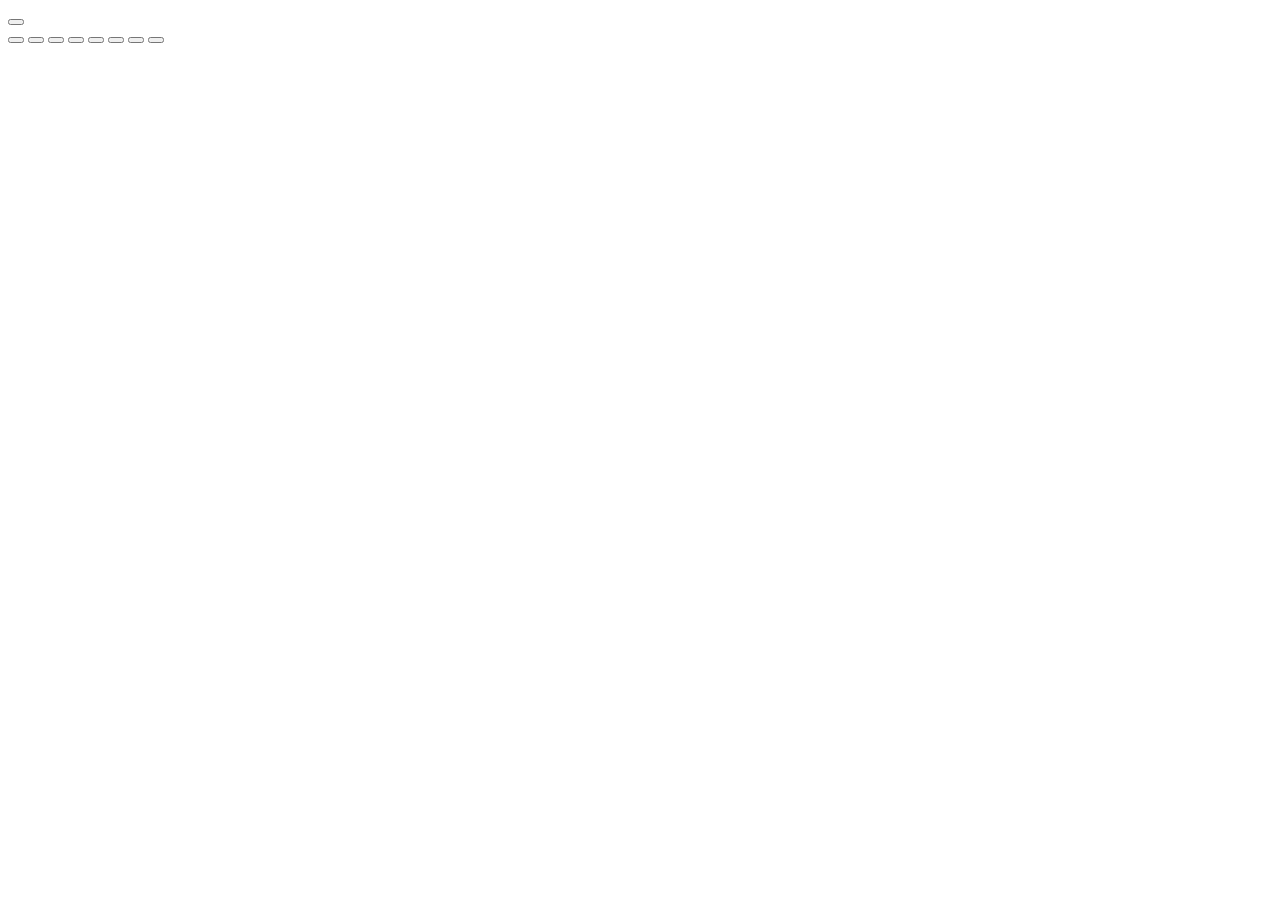
==== index.html @ 7d492262 "Fixing" ====
<!DOCTYPE html>
<html>
  <head>
    <meta  charset=utf-8/>
    <title>Calculator</title>
    <link rel="stylesheet" type="text/css" href="calculator_style.css">
    <script src="calculator.js"></script>
  </head>
  <body>
    <div id="page_wrapper">
        <div id="calc">
            <div id="result"></div>
            <div id="delete_button">
                <button id="delete"></button>
            </div>
            <div id="button_table">
                <button type="button" class="operator" id="change_sign" value="+/-"></button>
                <button type="button" class="operator" id="multiply" value="*"></button>
                <button type="button" class="operator" id="divide" value="/"></button>
                <button type="button" class="operator" id="reset" value="ac"></button>
                <button type="button" class="operator" id="substract" value="-"></button>
                <button type="button" class="operator" id="add" value="+"></button>
                <button type="button" class="operator" id="equals" value="="></button>
                <button type="button" class="operator" id="coma" value="."></button>
            </div>
        </div>
    </div>

  </body>
</html>
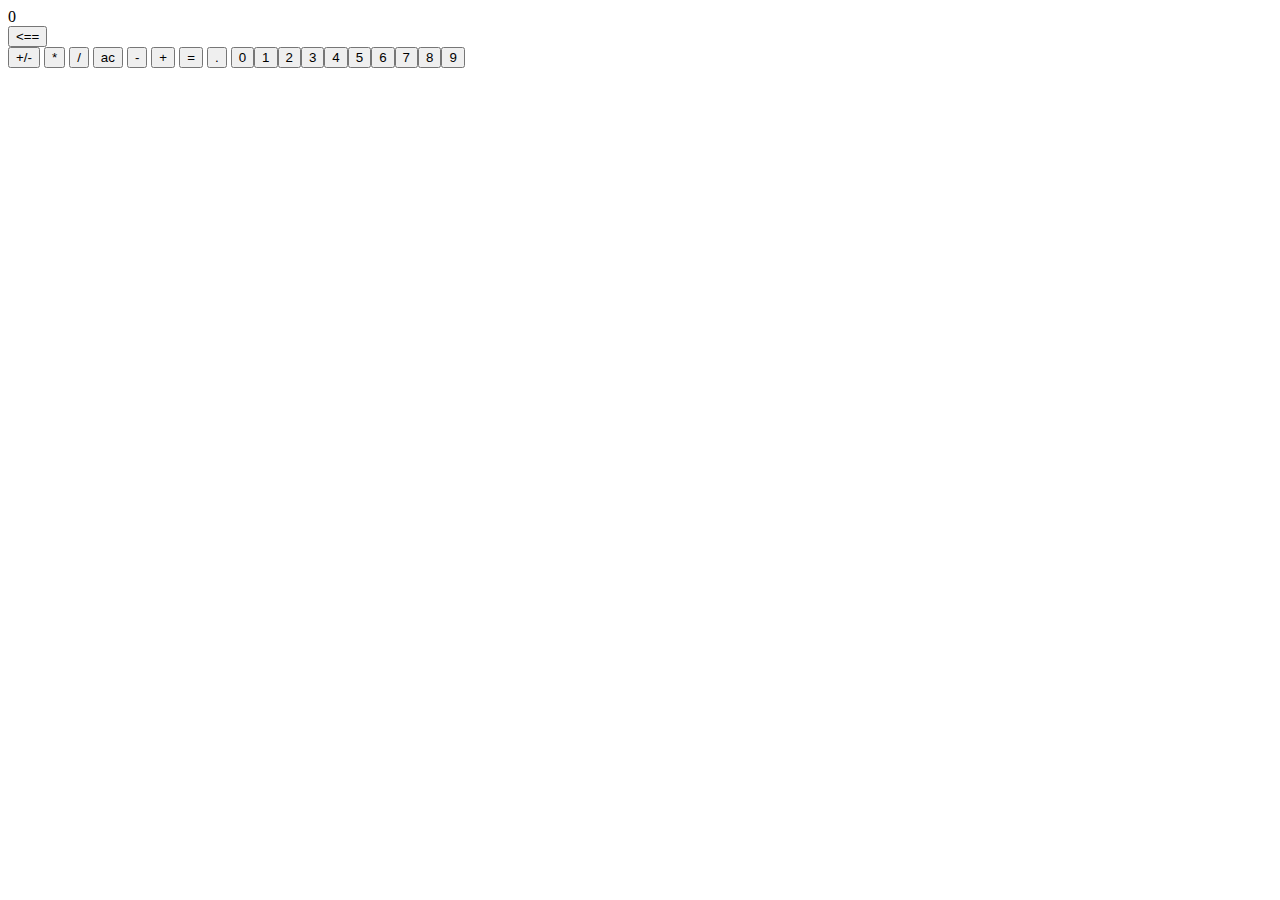
==== commit 1d960816: "Added the creator of the Dom numbers, and comments" ====
--- a/index.html
+++ b/index.html
@@ -1,30 +1,30 @@
 <!DOCTYPE html>
 <html>
   <head>
-    <meta  charset=utf-8/>
+    <meta charset=utf-8>
     <title>Calculator</title>
     <link rel="stylesheet" type="text/css" href="calculator_style.css">
-    <script src="calculator.js"></script>
+
   </head>
   <body>
     <div id="page_wrapper">
         <div id="calc">
-            <div id="result"></div>
+            <div id="result">0</div>
             <div id="delete_button">
-                <button id="delete"></button>
+                <button id="delete"><==</button>
             </div>
             <div id="button_table">
-                <button type="button" class="operator" id="change_sign" value="+/-"></button>
-                <button type="button" class="operator" id="multiply" value="*"></button>
-                <button type="button" class="operator" id="divide" value="/"></button>
-                <button type="button" class="operator" id="reset" value="ac"></button>
-                <button type="button" class="operator" id="substract" value="-"></button>
-                <button type="button" class="operator" id="add" value="+"></button>
-                <button type="button" class="operator" id="equals" value="="></button>
-                <button type="button" class="operator" id="coma" value="."></button>
+                <button type="button" class="operator" id="change_sign" value="+/-">+/-</button>
+                <button type="button" class="operator" id="multiply" value="*">*</button>
+                <button type="button" class="operator" id="divide" value="/">/</button>
+                <button type="button" class="operator" id="reset" value="ac">ac</button>
+                <button type="button" class="operator" id="substract" value="-">-</button>
+                <button type="button" class="operator" id="add" value="+">+</button>
+                <button type="button" class="operator" id="equals" value="=">=</button>
+                <button type="button" class="operator" id="coma" value=".">.</button>
             </div>
         </div>
     </div>
-
+    <script src="calculator.js"></script>
   </body>
 </html>
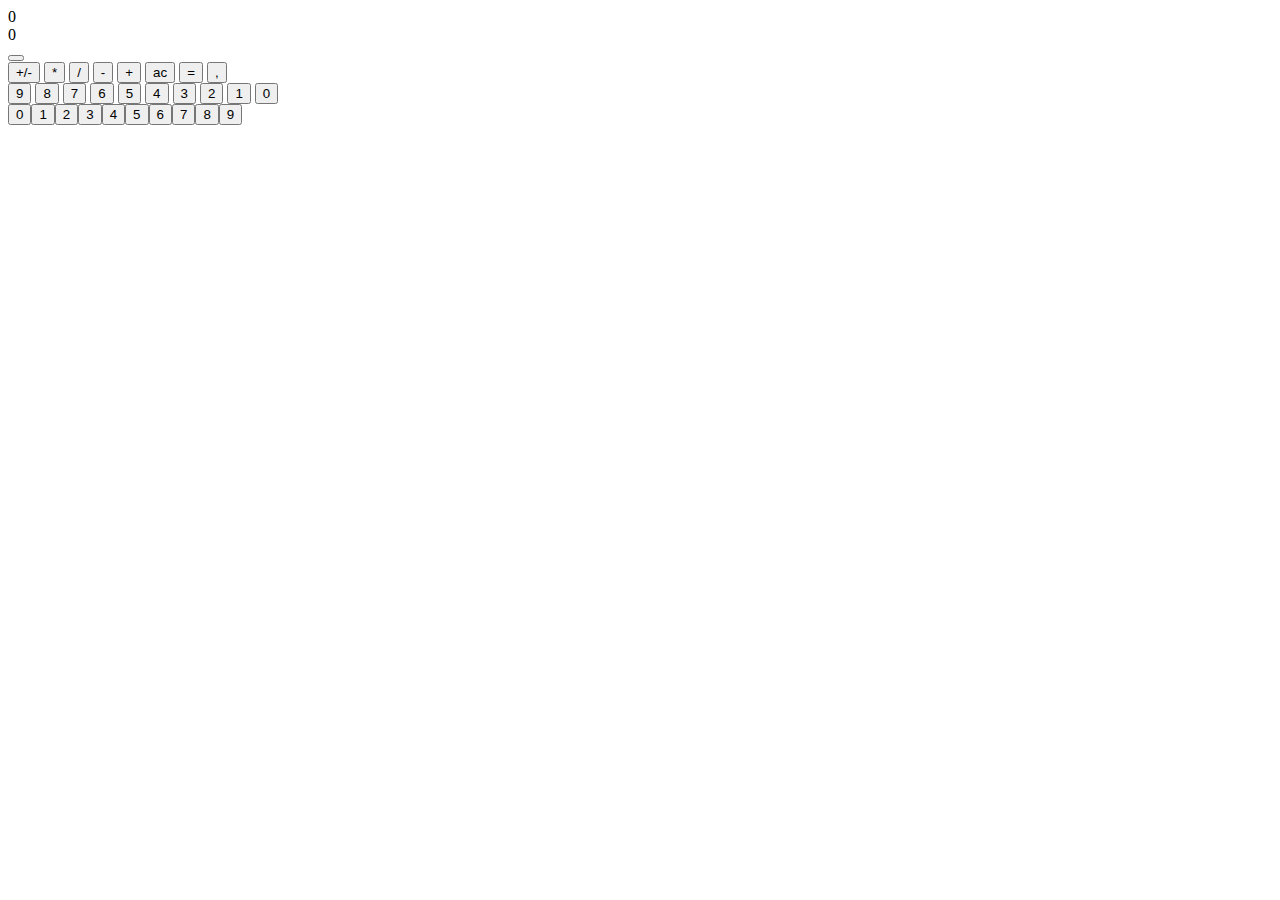
==== commit 192b6747: "Placed all numbers by hand in html instead of js" ====
--- a/index.html
+++ b/index.html
@@ -10,18 +10,32 @@
     <div id="page_wrapper">
         <div id="calc">
             <div id="result">0</div>
+            <div id="cuentas">0</div>
             <div id="delete_button">
-                <button id="delete"><==</button>
+                <button id="delete"><Del</button>
             </div>
             <div id="button_table">
                 <button type="button" class="operator" id="change_sign" value="+/-">+/-</button>
                 <button type="button" class="operator" id="multiply" value="*">*</button>
                 <button type="button" class="operator" id="divide" value="/">/</button>
-                <button type="button" class="operator" id="reset" value="ac">ac</button>
                 <button type="button" class="operator" id="substract" value="-">-</button>
                 <button type="button" class="operator" id="add" value="+">+</button>
-                <button type="button" class="operator" id="equals" value="=">=</button>
-                <button type="button" class="operator" id="coma" value=".">.</button>
+                <button type="button" id="reset" value="ac">ac</button>
+                <button type="button" id="equals" value="=">=</button>
+                <button type="button" id="coma" value=",">,</button>
+                
+                <div id="number_table">
+                  <button type="button" class="number" value=9>9</button>
+                  <button type="button" class="number" value=8>8</button>
+                  <button type="button" class="number" value=7>7</button>
+                  <button type="button" class="number" value=6>6</button>
+                  <button type="button" class="number" value=5>5</button>
+                  <button type="button" class="number" value=4>4</button>
+                  <button type="button" class="number" value=3>3</button>
+                  <button type="button" class="number" value=2>2</button>
+                  <button type="button" class="number" value=1>1</button>
+                  <button type="button" class="number" value=0>0</button>
+              </div>
             </div>
         </div>
     </div>
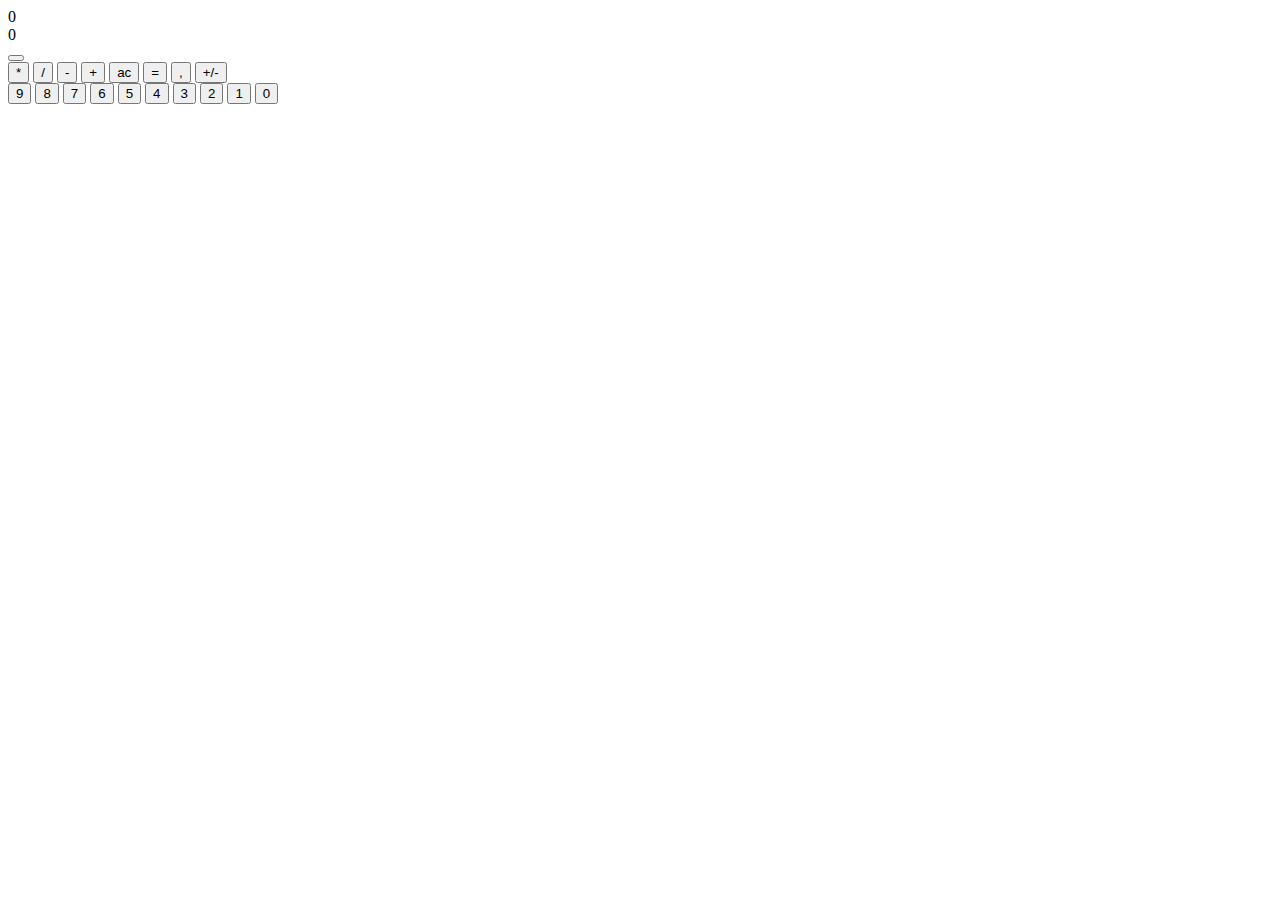
==== commit c5eebb1a: "Probably done with all buttons, whats left is debugging them" ====
--- a/index.html
+++ b/index.html
@@ -15,7 +15,6 @@
                 <button id="delete"><Del</button>
             </div>
             <div id="button_table">
-                <button type="button" class="operator" id="change_sign" value="+/-">+/-</button>
                 <button type="button" class="operator" id="multiply" value="*">*</button>
                 <button type="button" class="operator" id="divide" value="/">/</button>
                 <button type="button" class="operator" id="substract" value="-">-</button>
@@ -23,6 +22,7 @@
                 <button type="button" id="reset" value="ac">ac</button>
                 <button type="button" id="equals" value="=">=</button>
                 <button type="button" id="coma" value=",">,</button>
+                <button type="button" id="change_sign" value="+/-">+/-</button>
                 
                 <div id="number_table">
                   <button type="button" class="number" value=9>9</button>
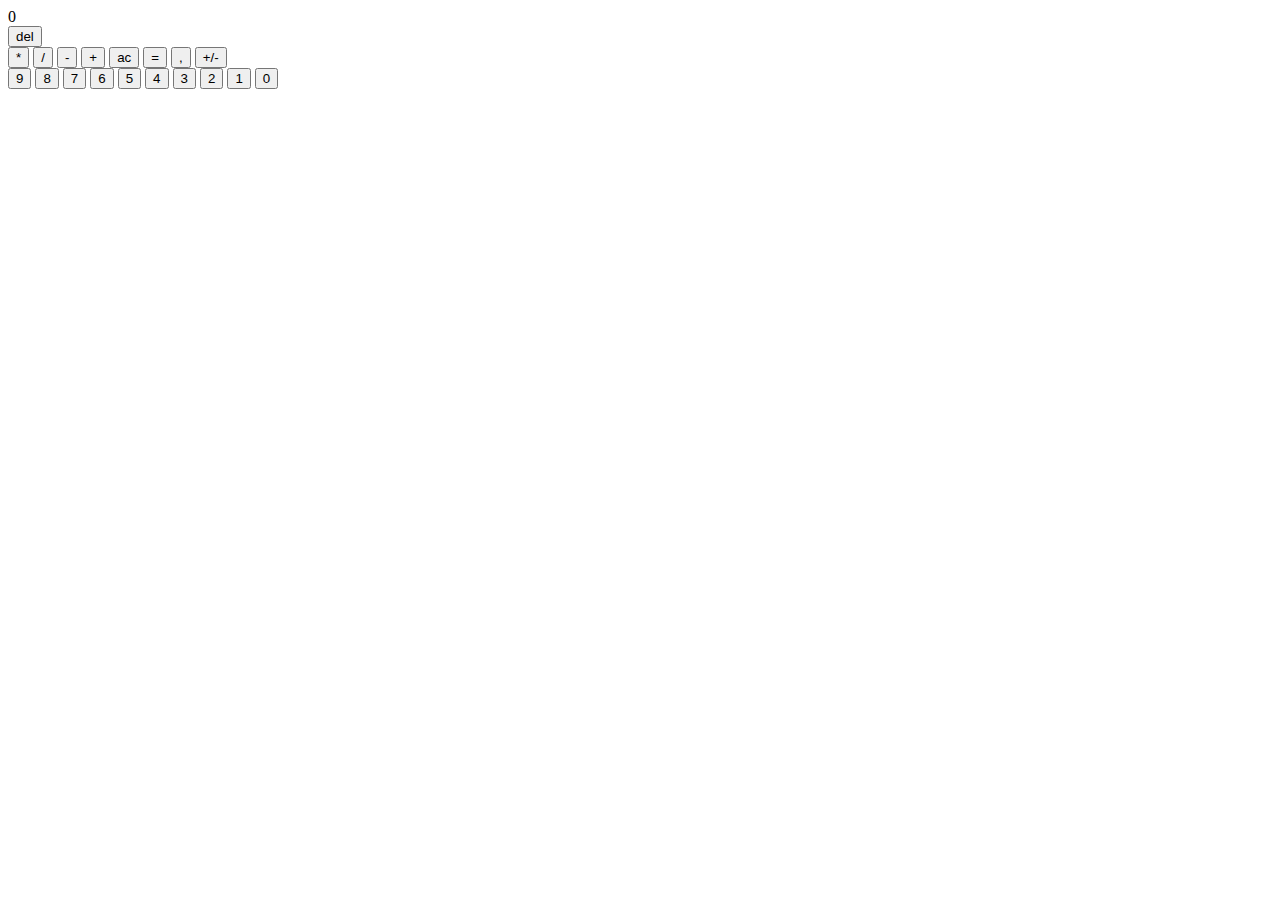
==== commit cb8e6ede: "deleted cuentas of the gui" ====
--- a/index.html
+++ b/index.html
@@ -10,9 +10,8 @@
     <div id="page_wrapper">
         <div id="calc">
             <div id="result">0</div>
-            <div id="cuentas">0</div>
             <div id="delete_button">
-                <button id="delete"><Del</button>
+                <button id="delete">del</button>
             </div>
             <div id="button_table">
                 <button type="button" class="operator" id="multiply" value="*">*</button>
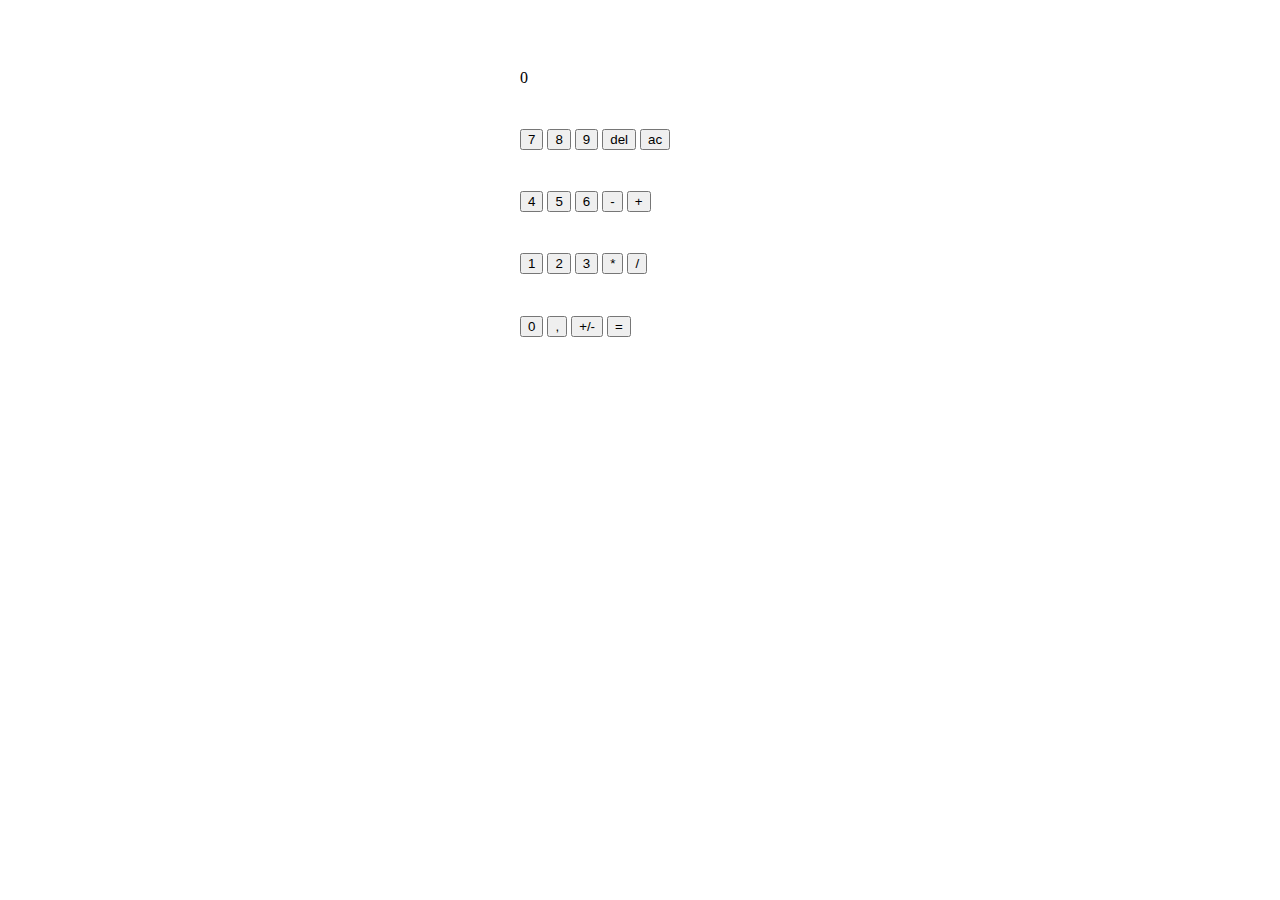
==== commit 6b097244: "Changed html to be easier to work on with css, and made advancements in css part." ====
--- a/index.html
+++ b/index.html
@@ -7,37 +7,44 @@
 
   </head>
   <body>
-    <div id="page_wrapper">
-        <div id="calc">
-            <div id="result">0</div>
-            <div id="delete_button">
+    <div class="wrapper">
+        <div id="calc" class="containerCalc">
+
+              <div id="result" class="row_1">0</div>
+
+              <div class="row_2">
+                <button type="button" class="number" value=7>7</button>
+                <button type="button" class="number" value=8>8</button>
+                <button type="button" class="number" value=9>9</button>
                 <button id="delete">del</button>
-            </div>
-            <div id="button_table">
+                <button type="button" id="reset" value="ac">ac</button>
+              </div>
+
+              <div class="row_3">
+                <button type="button" class="number" value=4>4</button>
+                <button type="button" class="number" value=5>5</button>
+                <button type="button" class="number" value=6>6</button>
+                <button type="button" class="operator" id="substract" value="-">-</button>
+                <button type="button" class="operator" id="add" value="+">+</button>
+              </div>
+
+              <div class="row_4">
+                <button type="button" class="number" value=1>1</button>
+                <button type="button" class="number" value=2>2</button>
+                <button type="button" class="number" value=3>3</button>
                 <button type="button" class="operator" id="multiply" value="*">*</button>
                 <button type="button" class="operator" id="divide" value="/">/</button>
-                <button type="button" class="operator" id="substract" value="-">-</button>
-                <button type="button" class="operator" id="add" value="+">+</button>
-                <button type="button" id="reset" value="ac">ac</button>
-                <button type="button" id="equals" value="=">=</button>
+              </div>
+
+              <div class="row_5">
+                <button type="button" class="number" value=0>0</button>
                 <button type="button" id="coma" value=",">,</button>
                 <button type="button" id="change_sign" value="+/-">+/-</button>
-                
-                <div id="number_table">
-                  <button type="button" class="number" value=9>9</button>
-                  <button type="button" class="number" value=8>8</button>
-                  <button type="button" class="number" value=7>7</button>
-                  <button type="button" class="number" value=6>6</button>
-                  <button type="button" class="number" value=5>5</button>
-                  <button type="button" class="number" value=4>4</button>
-                  <button type="button" class="number" value=3>3</button>
-                  <button type="button" class="number" value=2>2</button>
-                  <button type="button" class="number" value=1>1</button>
-                  <button type="button" class="number" value=0>0</button>
+                <button type="button" id="equals" value="=">=</button>
               </div>
-            </div>
+
+            </div>    
         </div>
-    </div>
     <script src="calculator.js"></script>
   </body>
 </html>
--- a/calculator_style.css
+++ b/calculator_style.css
@@ -0,0 +1,20 @@
+.wrapper {
+    margin-right: auto; /* 1 */
+    margin-left:  auto; /* 1 */
+
+    max-width: 960px; /* 2 */
+
+    padding-right: 10px; /* 3 */
+    padding-left:  10px; /* 3 */
+}
+.containerCalc {
+    margin-right: auto; /* 1 */
+    margin-left:  auto; /* 1 */
+    width:240px ;
+    height: 350px;
+    padding: 20px;
+    display: flex;
+    flex-direction: column;
+    justify-content: space-evenly;
+    align-items: stretch;
+  }
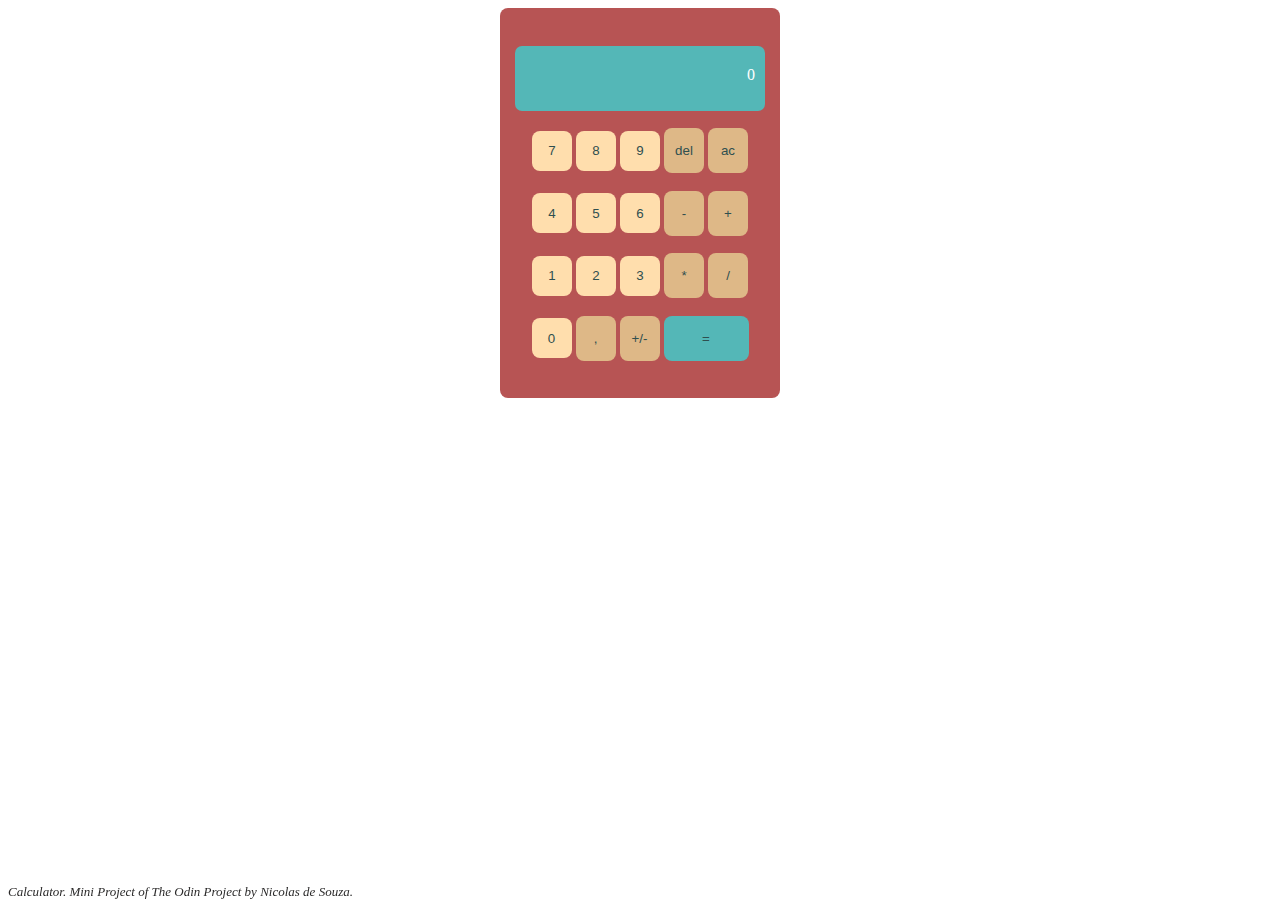
==== commit f47cafa0: "Last fixes were made too, I would like to make so that the button of + for example stays pressed whe" ====
--- a/index.html
+++ b/index.html
@@ -10,13 +10,15 @@
     <div class="wrapper">
         <div id="calc" class="containerCalc">
 
-              <div id="result" class="row_1">0</div>
+              <div id="result" class="row_1">
+                0
+              </div>
 
               <div class="row_2">
                 <button type="button" class="number" value=7>7</button>
                 <button type="button" class="number" value=8>8</button>
                 <button type="button" class="number" value=9>9</button>
-                <button id="delete">del</button>
+                <button type="button" id="delete">del</button>
                 <button type="button" id="reset" value="ac">ac</button>
               </div>
 
@@ -45,6 +47,9 @@
 
             </div>    
         </div>
+        <div id="footer">
+          Calculator. Mini Project of The Odin Project by Nicolas de Souza.
+        </div>
     <script src="calculator.js"></script>
   </body>
 </html>
--- a/calculator_style.css
+++ b/calculator_style.css
@@ -6,6 +6,7 @@
 
     padding-right: 10px; /* 3 */
     padding-left:  10px; /* 3 */
+    
 }
 .containerCalc {
     margin-right: auto; /* 1 */
@@ -16,5 +17,58 @@
     display: flex;
     flex-direction: column;
     justify-content: space-evenly;
-    align-items: stretch;
+    align-items:center;
+    background-color:  	#B75454;
+    border-radius: 8px;
   }
+.number{
+    width: 40px;
+    height: 40px;
+    background-color:  	#FFDEAD;
+}
+.number:hover{
+    background-color: #FFF8DC;
+}
+.operator,#reset,#delete,#coma,#change_sign{
+    width: 40px;
+    height: 45px;
+}
+#equals{
+    width: 85px;
+    height: 45px;
+    background-color:#54b7b7;
+}
+#equals:hover{
+    background-color:#81C9C9;
+}
+
+button{
+    border-radius: 8px;
+    text-align: center;
+    color:#2F4F4F;
+    border: none;
+    background-color:#DEB887;
+    transition-duration: 0.35s;
+}
+button:hover{
+    background-color: #E7CDAB;
+}
+#result{
+    background-color: #54b7b7;
+    height: 45px;
+    width: inherit;
+    border-radius:7px;
+    color:white;
+    font-weight: 500;
+    text-align: right;
+    padding-right: 10px;
+    padding-top:20px;
+
+}
+#footer{
+    position: fixed;
+    bottom: 0em;
+    color:rgb(43, 42, 42);
+    font-style: italic;
+    font-size:13px;
+}